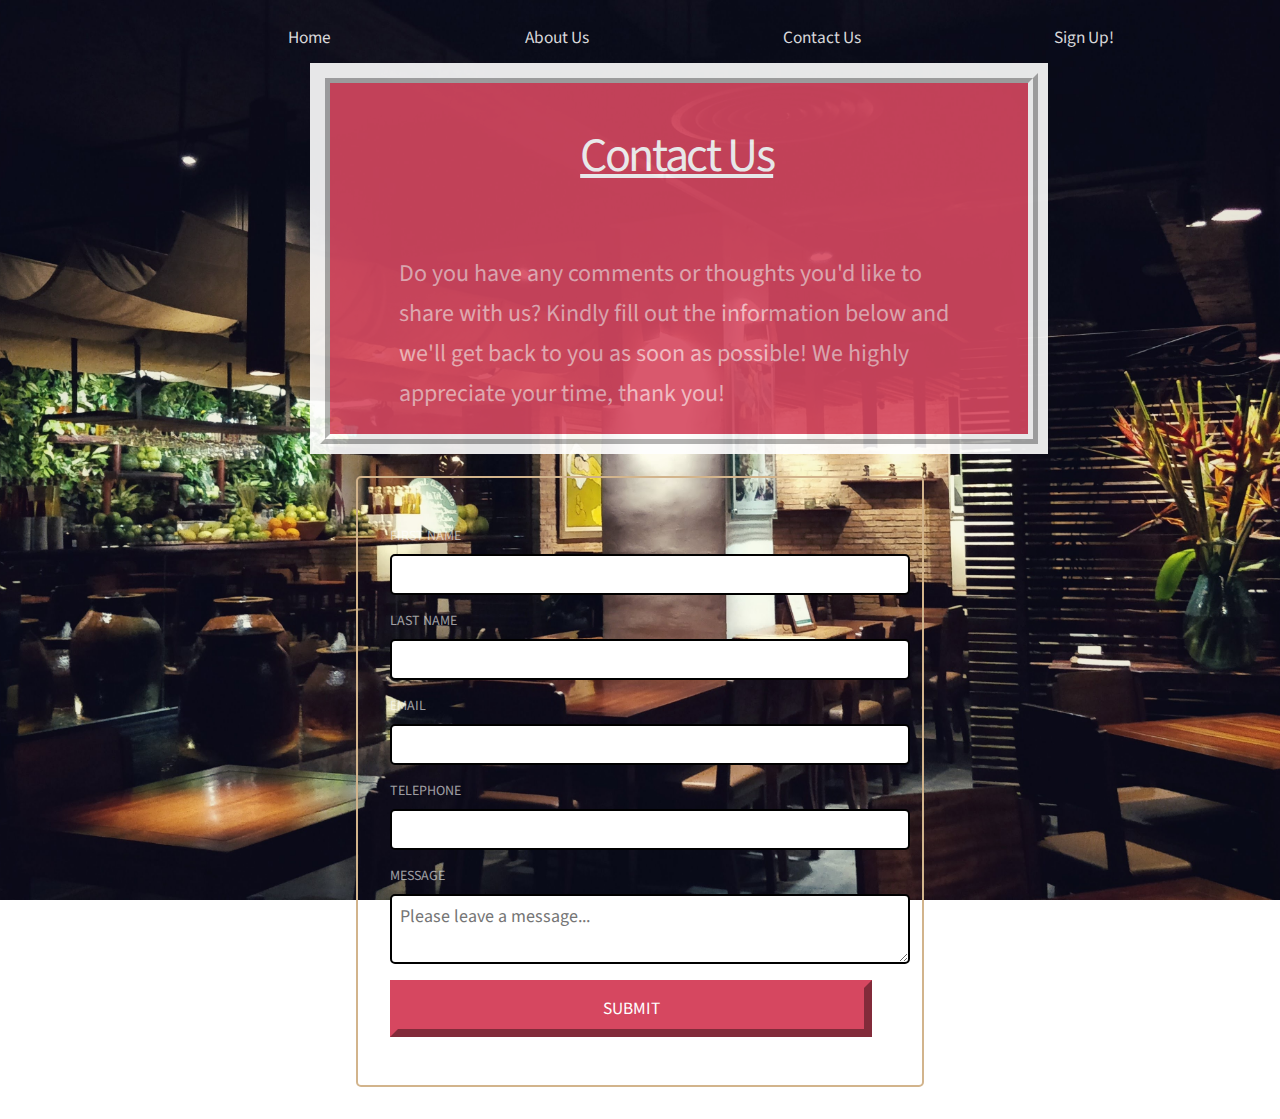
==== contacts.html @ 56767016 "Update files" ====
<!doctype html>

<html lang="en">

<head>
    <meta charset="utf-8">
    <meta name="viewport"  content="width=device-width, initial-scale= 1, user-scalable=no" />
    <title>Contact Us!</title>
    <link rel="stylesheet" href="./contacts.css">
</head>

<body>
        <section id="navBar">
                <div class="navMenu">
                    <a href="foodiefun_home.html">Home</a>
                    <a href="foodiefun_about.html">About Us</a>
                    <a href="foodiefun_contact.html">Contact Us</a>
                    <a href="https://foodie-fun-front-end.netlify.com/">Sign Up!</a>
                </div>
            </section>



    <section class="ContactUs" id="contactTop">
        <h2 class="head">Contact Us</h2>
        <p class="doyou">Do you have any comments or thoughts you'd like to share with us? Kindly fill out the
            information below and we'll get back to you as soon as possible! We highly appreciate your time, thank you!
        </p>
    </section>




    <form class="contact-form"><label for="first-name">
            First Name
        </label>
        <input type="text" required id="first-name">


        <label for="last-name">
            Last Name
        </label>
        <input type="text" required id="last-name">


        <label for="email">
            Email
        </label>
        <input type="email" required id="email">


        <label for="phone">
            Telephone
        </label>
        <input type="tel" required id="phone">


        <label for="message">
            Message
        </label>

        <textarea id="message" placeholder="Please leave a message..."></textarea>
        <!-- <input type="submit" value="Send" id="submitButton"> -->

        <div id="submitButton" onClick="onClick()" onmouseover="mouseOver(this)" onmouseout="mouseNotOver(this)">
            Submit</div>

        <script>
            function onClick(obj) {
                window.location.reload()
                document.getElementById('submitButton').style.border = "2px solid blue"
            }

            function mouseOver(obj) {
                obj.innerHTML = "Thank You"
            }

            function mouseNotOver(obj) {
                obj.innerHTML = "Submit"
            }
        </script>



    </form>



</body>
---- contacts.css ----
@import url("https://fonts.googleapis.com/css?family=Source+Sans+Pro:400,600");
@import url("fontawesome-all.min.css");

a {
    color: #fff;
    color: rgba(255, 255, 255, 0.85);
    text-decoration: none;
    transition: color 0.25s ease-in-out;
}

a:hover {
    color: #d64760;
}

h1, h2, h3, h4, h5, h6 {
    font-weight: 400;
    color: #fff;
    letter-spacing: -0.05em;
 }

 body, select, textarea {
    font-family: 'Source Sans Pro';
    font-weight: 400;
    padding: 0;
    font-size: 13pt;
    color: rgba(255, 255, 255, 0.6);
 }

body{
    /* font-family: fantasy; */
    background-image: url(images/Veggie\ Zen.jpg);
    min-height: 500px;
    background-attachment: fixed;
    background-position: center;
    background-repeat: no repeat;
    background-size: cover;
}

#navBar .navMenu {
    display: flex;
    justify-content: space-evenly;
    padding: 1em 5em 1em;
    width: 70em;
}

@media (max-width: 500px) {
    #navBar .navMenu {
        display: flex;
        justify-content: space-evenly;
        padding: 1em 1em;
        width: 90%;
    }
}

@media (max-width: 800px) {
    #navBar .navMenu {
        display: flex;
        justify-content: space-evenly;
        padding: 1em 1em;
        width: 45em;
    }
}

.ContactUs{
    display: flex;
    flex-flow: column nowrap;
    align-items: center;
    padding: 5px;
    background-color: #d64760;
    background-image: url(images/overlay.png);
    padding-top: 0em;
    padding-left: 0em;
    opacity: 0.9;
    margin: 5px;
    margin-left: 18em;
    height: 20em;
    width: 40em;
    box-shadow: 0 0 0 10px #ffffff;
    border: 10px ridge #ffffff;
}

@media (max-width: 500px) {
    .ContactUs  {
        width: 83%;
        
    }
}

@media (max-width: 800px) {
    .ContactUs {
        margin-left: 1em;
    }
}

.contactUs #contactTop {
    flex-grow: 0;
    flex-shrink: 0;
    transition: filter 0.5s ease-in-out;
    transition: opacity 1s ease-in-out;
    transition-delay: 0.5s;
    position: relative;
    z-index: 1;
    overflow-x: hidden;
}

.head{
    font-size: 3rem;
    text-align: center;
    text-decoration: underline;
}

.doyou{
    font-size: 1.5rem;
    line-height: 2.5rem;
    width: 80%;
}

@media (max-width: 500px) {
    .doyou {
        font-size: 1.0rem;
        width: 93%;
    }
}



.contact-form{
    max-width: 500px;
    margin: 2rem auto;
    border: 2px solid tan;
    padding: 2rem;
    border-radius: 5px;
}

label{
    display: block;
    padding: 1rem 0 .5rem;
    text-transform: uppercase;
    font-size: 14px;
}


input, textarea{
    display: block;
    width: 100%;
    border: 2px solid black;
    padding: .5rem;
    font-size:18px;
    border-radius: 5px;
    background-color:white;
    transition-duration: 500ms;
    color: black;
}

textarea:hover{
    background: #d64760;
}
input:hover{
    background: #d64760;
}

#submitButton{
    border: 6pt outset #d64760;
    background: #d64760;
    padding: .5rem;
    color:white;
    margin:1rem 0;
    width: 90%;
    text-transform: uppercase;
    text-align: center;
    cursor: pointer;
}

@media (max-width: 500px) {
    #submitButton {
        width: 80%;
        margin-left: 1em;
    }
}

#submitButton:hover{
    background-color: green;
}



@media only screen and (max-width: 500px){
    .doyou{
        margin: 0;
        width: 91%;
    }
}


@media only screen and (max-width: 800px){
    .doyou{
        margin: 0;
        width: 74%;
    }
}
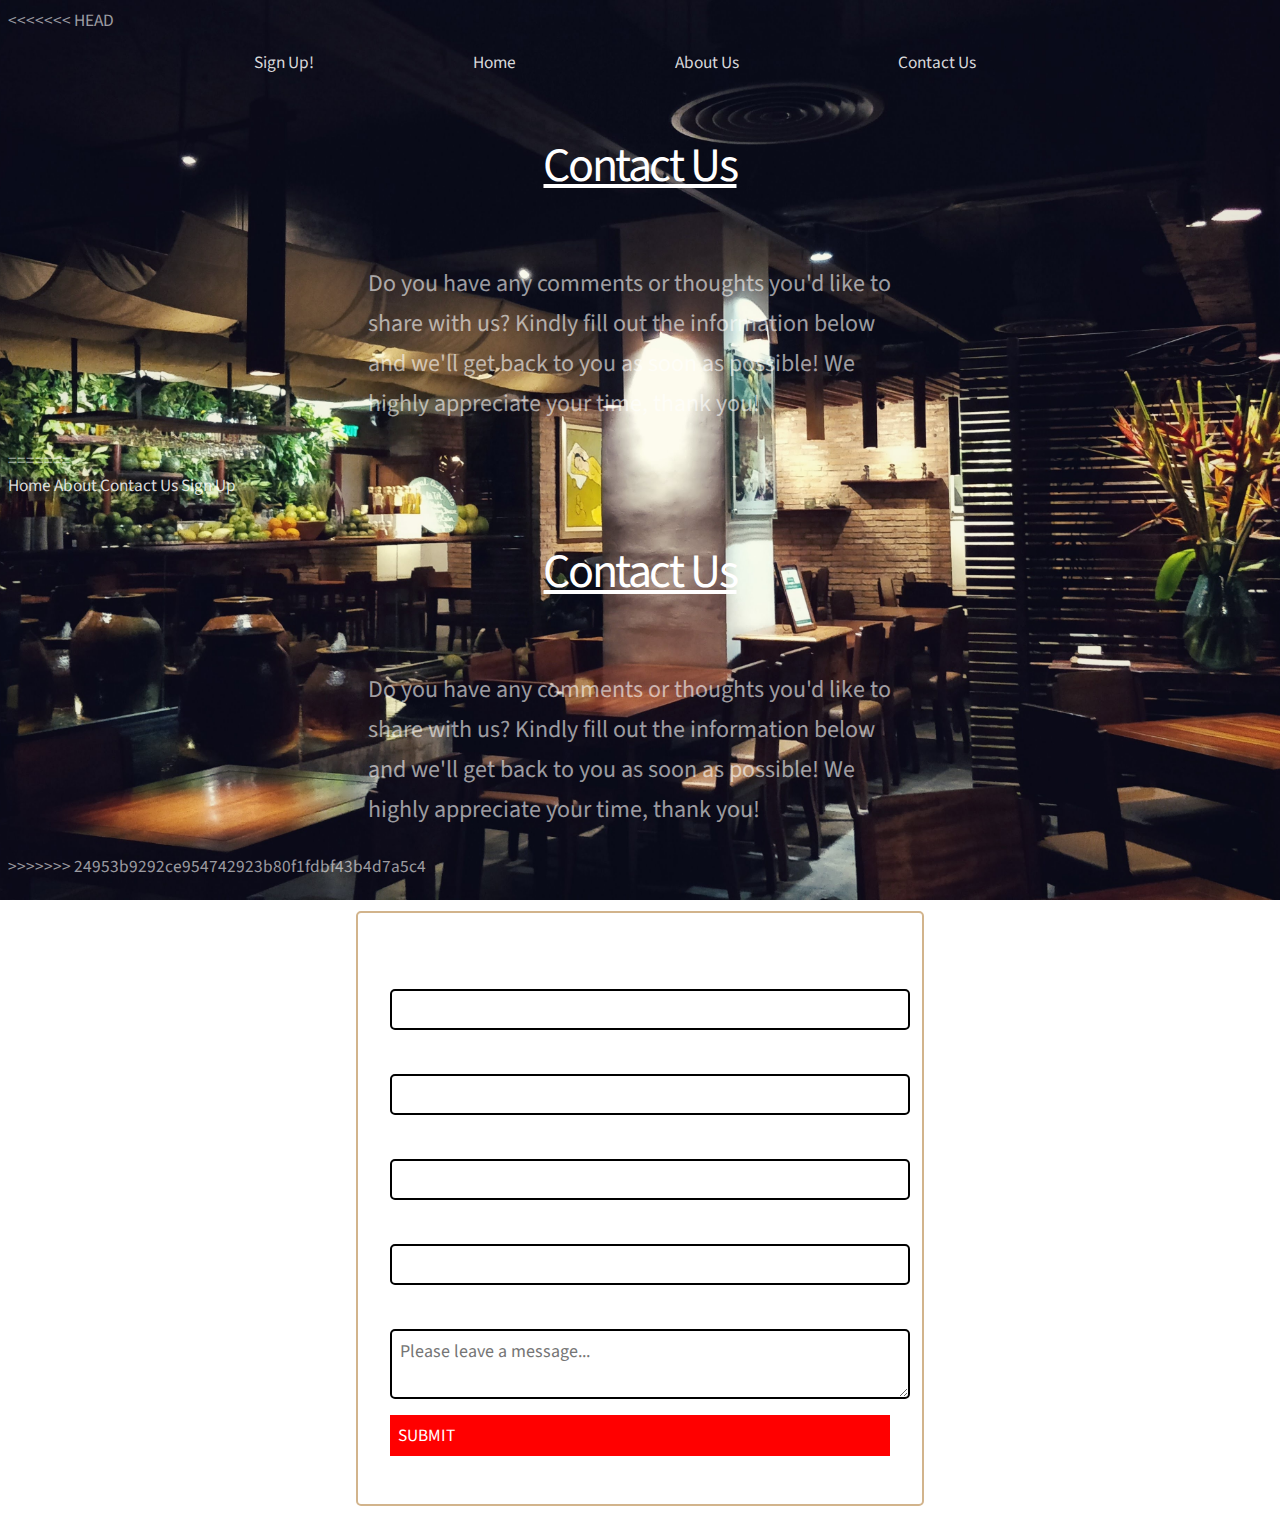
==== commit 7b816504: "Update navBar" ====
--- a/contacts.html
+++ b/contacts.html
@@ -4,22 +4,37 @@
 
 <head>
     <meta charset="utf-8">
-    <meta name="viewport"  content="width=device-width, initial-scale= 1, user-scalable=no" />
+    <meta name="viewport" content="width=device-width, initial-scale=1">
     <title>Contact Us!</title>
     <link rel="stylesheet" href="./contacts.css">
 </head>
 
 <body>
+<<<<<<< HEAD
         <section id="navBar">
                 <div class="navMenu">
-                    <a href="foodiefun_home.html">Home</a>
+                    <a href="https://foodie-fun-front-end.netlify.com/">Sign Up!</a>
+                    <a href="foodiefun_home_index.html">Home</a>
                     <a href="foodiefun_about.html">About Us</a>
                     <a href="foodiefun_contact.html">Contact Us</a>
-                    <a href="https://foodie-fun-front-end.netlify.com/">Sign Up!</a>
                 </div>
             </section>
 
-
+<section class="ContactUs" id="contactTop">
+    <h2 class="head">Contact Us</h2>
+    <p class="doyou">Do you have any comments or thoughts you'd like to share with us? Kindly fill out the information below and we'll get back to you as soon as possible! We highly appreciate your time, thank you!</p>
+</section>
+=======
+        <header>
+                <div id="nav-about-page">
+                    <nav>
+                        <a href="foodiefun_home.html">Home</a>
+                        <a href="foodiefun_about.html">About</a>
+                        <a href="#">Contact Us</a>
+                        <a href="https://foodie-fun-front-end.netlify.com/">Sign Up</a>
+                    </nav>
+                 </div>
+            </header>
 
     <section class="ContactUs" id="contactTop">
         <h2 class="head">Contact Us</h2>
@@ -27,7 +42,7 @@
             information below and we'll get back to you as soon as possible! We highly appreciate your time, thank you!
         </p>
     </section>
-
+>>>>>>> 24953b9292ce954742923b80f1fdbf43b4d7a5c4
 
 
 
@@ -66,7 +81,7 @@
             Submit</div>
 
         <script>
-            function onClick(obj) {
+            function onClick(obj){
                 window.location.reload()
                 document.getElementById('submitButton').style.border = "2px solid blue"
             }
@@ -86,4 +101,6 @@
 
 
 
-</body>+</body>
+
+
--- a/contacts.css
+++ b/contacts.css
@@ -40,7 +40,7 @@
     display: flex;
     justify-content: space-evenly;
     padding: 1em 5em 1em;
-    width: 70em;
+    width: 60em;
 }
 
 @media (max-width: 500px) {
@@ -48,7 +48,6 @@
         display: flex;
         justify-content: space-evenly;
         padding: 1em 1em;
-        width: 90%;
     }
 }
 
@@ -57,50 +56,16 @@
         display: flex;
         justify-content: space-evenly;
         padding: 1em 1em;
-        width: 45em;
     }
 }
 
+
+
+
 .ContactUs{
     display: flex;
-    flex-flow: column nowrap;
+    flex-flow: column wrap;
     align-items: center;
-    padding: 5px;
-    background-color: #d64760;
-    background-image: url(images/overlay.png);
-    padding-top: 0em;
-    padding-left: 0em;
-    opacity: 0.9;
-    margin: 5px;
-    margin-left: 18em;
-    height: 20em;
-    width: 40em;
-    box-shadow: 0 0 0 10px #ffffff;
-    border: 10px ridge #ffffff;
-}
-
-@media (max-width: 500px) {
-    .ContactUs  {
-        width: 83%;
-        
-    }
-}
-
-@media (max-width: 800px) {
-    .ContactUs {
-        margin-left: 1em;
-    }
-}
-
-.contactUs #contactTop {
-    flex-grow: 0;
-    flex-shrink: 0;
-    transition: filter 0.5s ease-in-out;
-    transition: opacity 1s ease-in-out;
-    transition-delay: 0.5s;
-    position: relative;
-    z-index: 1;
-    overflow-x: hidden;
 }
 
 .head{
@@ -112,14 +77,7 @@
 .doyou{
     font-size: 1.5rem;
     line-height: 2.5rem;
-    width: 80%;
-}
-
-@media (max-width: 500px) {
-    .doyou {
-        font-size: 1.0rem;
-        width: 93%;
-    }
+    width: 43%;
 }
 
 
@@ -160,22 +118,14 @@
 }
 
 #submitButton{
-    border: 6pt outset #d64760;
-    background: #d64760;
+    border:0;
+    background: red;
     padding: .5rem;
     color:white;
     margin:1rem 0;
-    width: 90%;
+    width: auto;
     text-transform: uppercase;
-    text-align: center;
     cursor: pointer;
-}
-
-@media (max-width: 500px) {
-    #submitButton {
-        width: 80%;
-        margin-left: 1em;
-    }
 }
 
 #submitButton:hover{
@@ -199,3 +149,4 @@
     }
 }
 
+/*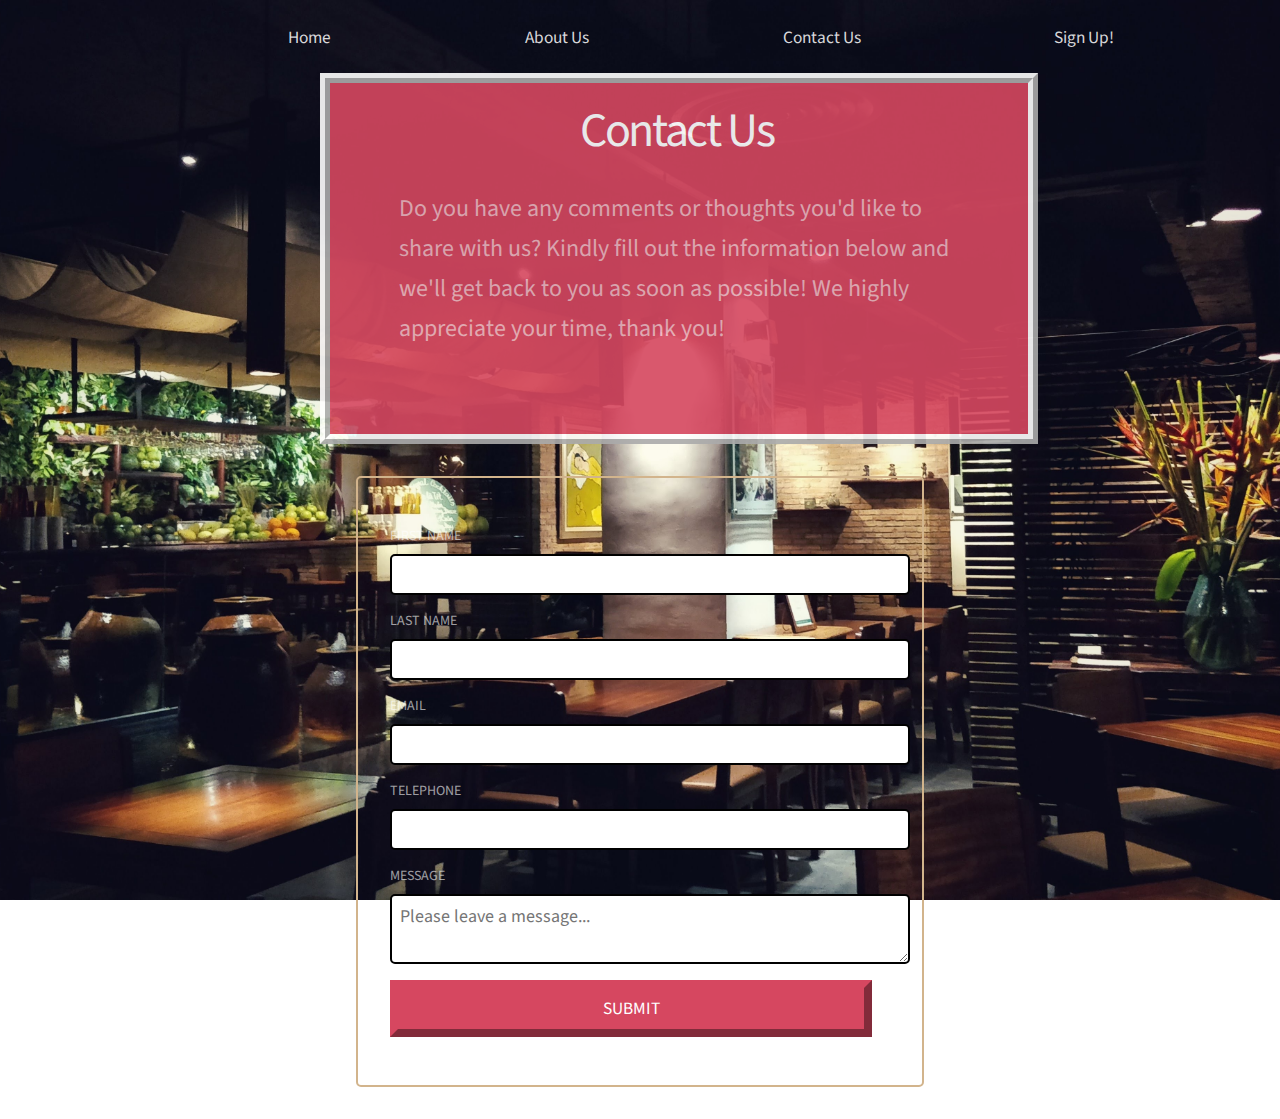
==== commit 2ce691f5: "Merge pull request #36 from build-week-foodiefun/master" ====
--- a/contacts.html
+++ b/contacts.html
@@ -4,37 +4,22 @@
 
 <head>
     <meta charset="utf-8">
-    <meta name="viewport" content="width=device-width, initial-scale=1">
+    <meta name="viewport"  content="width=device-width, initial-scale= 1, user-scalable=no" />
     <title>Contact Us!</title>
     <link rel="stylesheet" href="./contacts.css">
 </head>
 
 <body>
-<<<<<<< HEAD
         <section id="navBar">
                 <div class="navMenu">
-                    <a href="https://foodie-fun-front-end.netlify.com/">Sign Up!</a>
-                    <a href="foodiefun_home_index.html">Home</a>
+                    <a href="foodiefun_home.html">Home</a>
                     <a href="foodiefun_about.html">About Us</a>
                     <a href="foodiefun_contact.html">Contact Us</a>
+                    <a href="https://foodie-fun-front-end.netlify.com/">Sign Up!</a>
                 </div>
             </section>
 
-<section class="ContactUs" id="contactTop">
-    <h2 class="head">Contact Us</h2>
-    <p class="doyou">Do you have any comments or thoughts you'd like to share with us? Kindly fill out the information below and we'll get back to you as soon as possible! We highly appreciate your time, thank you!</p>
-</section>
-=======
-        <header>
-                <div id="nav-about-page">
-                    <nav>
-                        <a href="foodiefun_home.html">Home</a>
-                        <a href="foodiefun_about.html">About</a>
-                        <a href="#">Contact Us</a>
-                        <a href="https://foodie-fun-front-end.netlify.com/">Sign Up</a>
-                    </nav>
-                 </div>
-            </header>
+
 
     <section class="ContactUs" id="contactTop">
         <h2 class="head">Contact Us</h2>
@@ -42,7 +27,7 @@
             information below and we'll get back to you as soon as possible! We highly appreciate your time, thank you!
         </p>
     </section>
->>>>>>> 24953b9292ce954742923b80f1fdbf43b4d7a5c4
+
 
 
 
@@ -81,7 +66,7 @@
             Submit</div>
 
         <script>
-            function onClick(obj){
+            function onClick(obj) {
                 window.location.reload()
                 document.getElementById('submitButton').style.border = "2px solid blue"
             }
@@ -101,6 +86,4 @@
 
 
 
-</body>
-
-
+</body>--- a/contacts.css
+++ b/contacts.css
@@ -18,6 +18,10 @@
     letter-spacing: -0.05em;
  }
 
+ h2 {
+    margin-block-start: 0.3em;
+    margin-block-end: 0em;
+ }
  body, select, textarea {
     font-family: 'Source Sans Pro';
     font-weight: 400;
@@ -40,44 +44,93 @@
     display: flex;
     justify-content: space-evenly;
     padding: 1em 5em 1em;
-    width: 60em;
+    width: 70em;
 }
 
 @media (max-width: 500px) {
     #navBar .navMenu {
         display: flex;
         justify-content: space-evenly;
+        padding: 1em 0em 2em;
+        width: 21em;
+    }
+}
+    
+/* @media (max-width: 800px) {
+    #navBar .navMenu {
+        display: flex;
+        justify-content: space-evenly;
         padding: 1em 1em;
+        width: 45em;
+    }
+} */
+
+
+    
+.ContactUs{
+    display: flex;
+    flex-flow: column nowrap;
+    align-items: center;
+    padding: 5px;
+    background-color: #d64760;
+    background-image: url(images/overlay.png);
+    padding-top: 0em;
+    padding-left: 0em;
+    opacity: 0.9;
+    margin: 5px;
+    margin-left: 18em;
+    height: 20em;
+    width: 40em;
+    border: 10px ridge #ffffff;
+}
+
+@media (max-width: 500px) {
+    .ContactUs  {
+        width: 83%;
+        
     }
 }
 
 @media (max-width: 800px) {
-    #navBar .navMenu {
-        display: flex;
-        justify-content: space-evenly;
-        padding: 1em 1em;
+    .ContactUs {
+        margin-left: 1em;
     }
 }
 
-
-
-
-.ContactUs{
-    display: flex;
-    flex-flow: column wrap;
-    align-items: center;
+.contactUs #contactTop {
+    flex-grow: 0;
+    flex-shrink: 0;
+    transition: filter 0.5s ease-in-out;
+    transition: opacity 1s ease-in-out;
+    transition-delay: 0.5s;
+    position: relative;
+    z-index: 1;
+    overflow-x: hidden;
 }
 
 .head{
     font-size: 3rem;
     text-align: center;
-    text-decoration: underline;
 }
 
 .doyou{
     font-size: 1.5rem;
     line-height: 2.5rem;
-    width: 43%;
+    width: 80%;
+}
+
+@media (max-width: 500px) {
+    .doyou {
+        font-size: 1.0rem;
+        width: 93%;
+    }
+}
+
+@media (max-width: 800px) {
+    .doyou{
+        margin: 0;
+        width: 74%;
+    }
 }
 
 
@@ -118,14 +171,22 @@
 }
 
 #submitButton{
-    border:0;
-    background: red;
+    border: 6pt outset #d64760;
+    background: #d64760;
     padding: .5rem;
     color:white;
     margin:1rem 0;
-    width: auto;
+    width: 90%;
     text-transform: uppercase;
+    text-align: center;
     cursor: pointer;
+}
+
+@media (max-width: 500px) {
+    #submitButton {
+        width: 80%;
+        margin-left: 1em;
+    }
 }
 
 #submitButton:hover{
@@ -134,19 +195,5 @@
 
 
 
-@media only screen and (max-width: 500px){
-    .doyou{
-        margin: 0;
-        width: 91%;
-    }
-}
 
 
-@media only screen and (max-width: 800px){
-    .doyou{
-        margin: 0;
-        width: 74%;
-    }
-}
-
-/*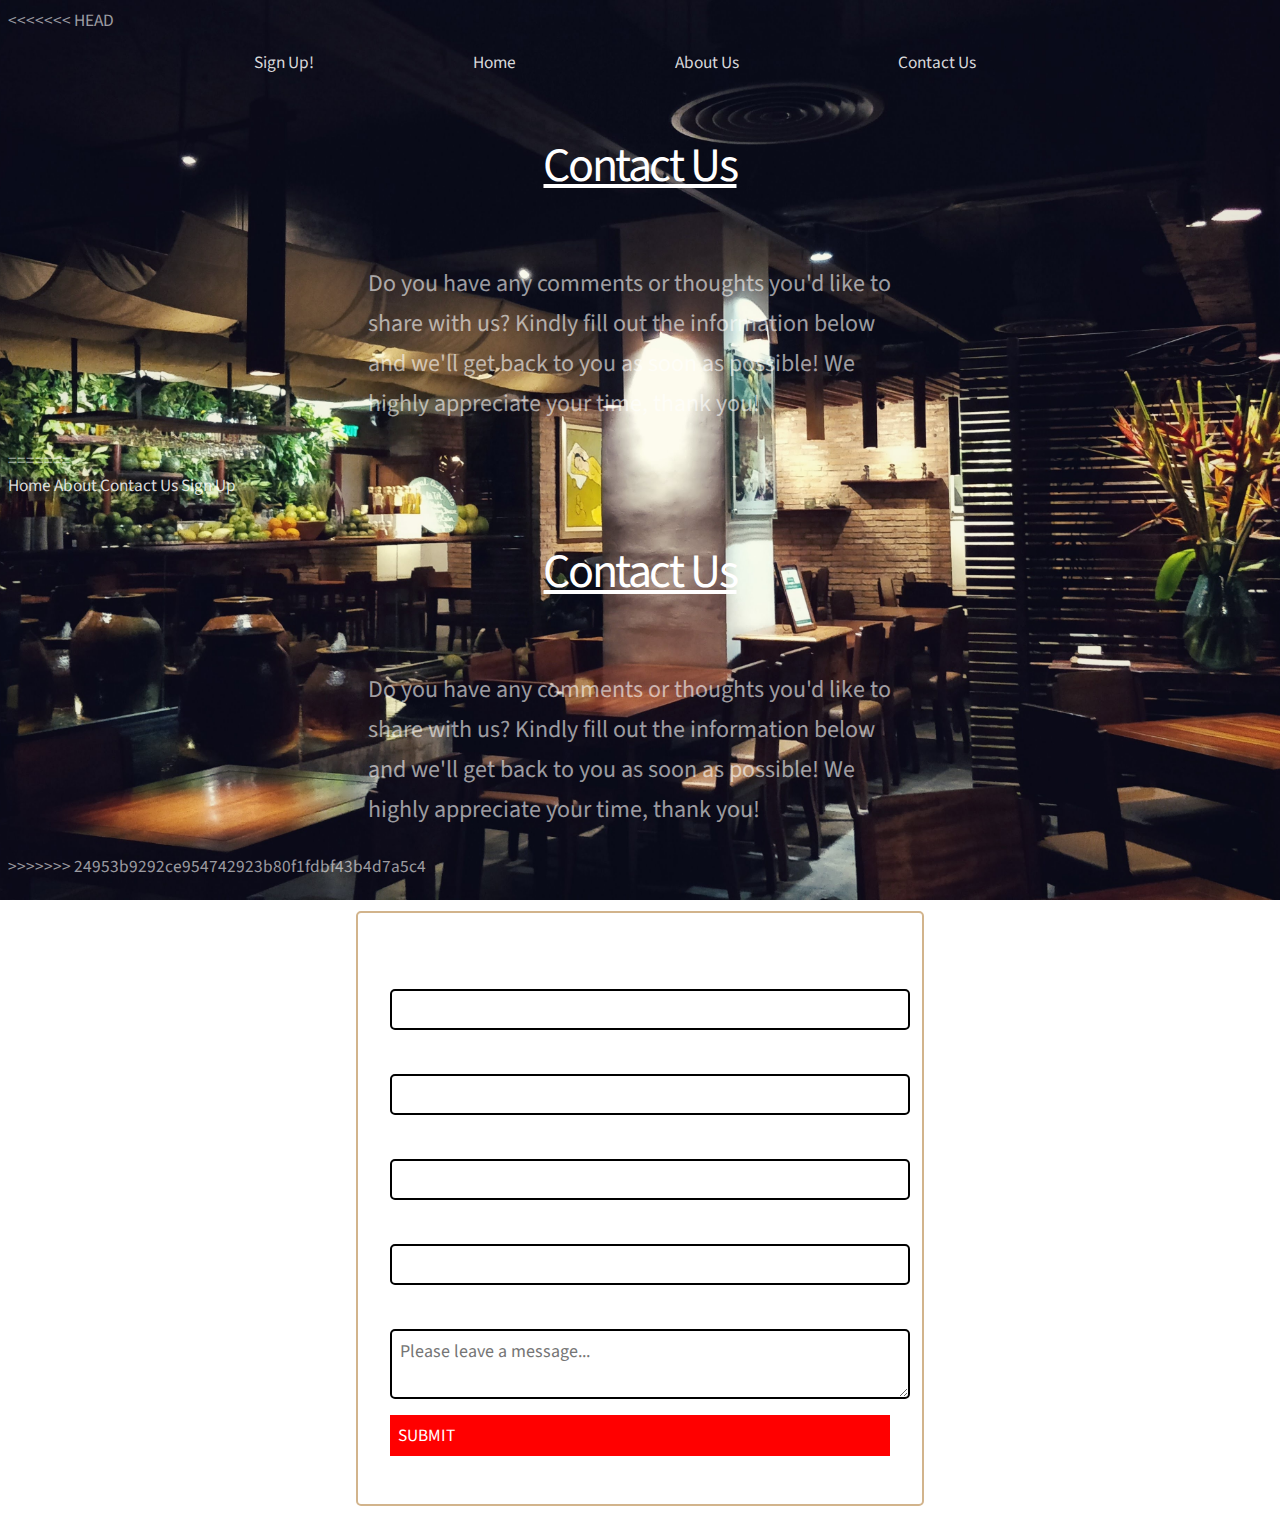
==== commit d13eba4e: "Merge branch 'master' into Home" ====
--- a/contacts.html
+++ b/contacts.html
@@ -4,22 +4,37 @@
 
 <head>
     <meta charset="utf-8">
-    <meta name="viewport"  content="width=device-width, initial-scale= 1, user-scalable=no" />
+    <meta name="viewport" content="width=device-width, initial-scale=1">
     <title>Contact Us!</title>
     <link rel="stylesheet" href="./contacts.css">
 </head>
 
 <body>
+<<<<<<< HEAD
         <section id="navBar">
                 <div class="navMenu">
-                    <a href="foodiefun_home.html">Home</a>
+                    <a href="https://foodie-fun-front-end.netlify.com/">Sign Up!</a>
+                    <a href="foodiefun_home_index.html">Home</a>
                     <a href="foodiefun_about.html">About Us</a>
                     <a href="foodiefun_contact.html">Contact Us</a>
-                    <a href="https://foodie-fun-front-end.netlify.com/">Sign Up!</a>
                 </div>
             </section>
 
-
+<section class="ContactUs" id="contactTop">
+    <h2 class="head">Contact Us</h2>
+    <p class="doyou">Do you have any comments or thoughts you'd like to share with us? Kindly fill out the information below and we'll get back to you as soon as possible! We highly appreciate your time, thank you!</p>
+</section>
+=======
+        <header>
+                <div id="nav-about-page">
+                    <nav>
+                        <a href="foodiefun_home.html">Home</a>
+                        <a href="foodiefun_about.html">About</a>
+                        <a href="#">Contact Us</a>
+                        <a href="https://foodie-fun-front-end.netlify.com/">Sign Up</a>
+                    </nav>
+                 </div>
+            </header>
 
     <section class="ContactUs" id="contactTop">
         <h2 class="head">Contact Us</h2>
@@ -27,7 +42,7 @@
             information below and we'll get back to you as soon as possible! We highly appreciate your time, thank you!
         </p>
     </section>
-
+>>>>>>> 24953b9292ce954742923b80f1fdbf43b4d7a5c4
 
 
 
@@ -66,7 +81,7 @@
             Submit</div>
 
         <script>
-            function onClick(obj) {
+            function onClick(obj){
                 window.location.reload()
                 document.getElementById('submitButton').style.border = "2px solid blue"
             }
@@ -86,4 +101,6 @@
 
 
 
-</body>+</body>
+
+
--- a/contacts.css
+++ b/contacts.css
@@ -18,10 +18,6 @@
     letter-spacing: -0.05em;
  }
 
- h2 {
-    margin-block-start: 0.3em;
-    margin-block-end: 0em;
- }
  body, select, textarea {
     font-family: 'Source Sans Pro';
     font-weight: 400;
@@ -44,93 +40,44 @@
     display: flex;
     justify-content: space-evenly;
     padding: 1em 5em 1em;
-    width: 70em;
+    width: 60em;
 }
 
 @media (max-width: 500px) {
     #navBar .navMenu {
         display: flex;
         justify-content: space-evenly;
-        padding: 1em 0em 2em;
-        width: 21em;
+        padding: 1em 1em;
     }
 }
-    
-/* @media (max-width: 800px) {
+
+@media (max-width: 800px) {
     #navBar .navMenu {
         display: flex;
         justify-content: space-evenly;
         padding: 1em 1em;
-        width: 45em;
-    }
-} */
-
-
-    
-.ContactUs{
-    display: flex;
-    flex-flow: column nowrap;
-    align-items: center;
-    padding: 5px;
-    background-color: #d64760;
-    background-image: url(images/overlay.png);
-    padding-top: 0em;
-    padding-left: 0em;
-    opacity: 0.9;
-    margin: 5px;
-    margin-left: 18em;
-    height: 20em;
-    width: 40em;
-    border: 10px ridge #ffffff;
-}
-
-@media (max-width: 500px) {
-    .ContactUs  {
-        width: 83%;
-        
     }
 }
 
-@media (max-width: 800px) {
-    .ContactUs {
-        margin-left: 1em;
-    }
-}
 
-.contactUs #contactTop {
-    flex-grow: 0;
-    flex-shrink: 0;
-    transition: filter 0.5s ease-in-out;
-    transition: opacity 1s ease-in-out;
-    transition-delay: 0.5s;
-    position: relative;
-    z-index: 1;
-    overflow-x: hidden;
+
+
+.ContactUs{
+    display: flex;
+    flex-flow: column wrap;
+    align-items: center;
 }
 
 .head{
     font-size: 3rem;
     text-align: center;
+    text-decoration: underline;
 }
 
 .doyou{
     font-size: 1.5rem;
     line-height: 2.5rem;
-    width: 80%;
-}
-
-@media (max-width: 500px) {
-    .doyou {
-        font-size: 1.0rem;
-        width: 93%;
-    }
-}
-
-@media (max-width: 800px) {
-    .doyou{
-        margin: 0;
-        width: 74%;
-    }
+    width: 43%;
 }
 
 
@@ -171,22 +118,14 @@
 }
 
 #submitButton{
-    border: 6pt outset #d64760;
-    background: #d64760;
+    border:0;
+    background: red;
     padding: .5rem;
     color:white;
     margin:1rem 0;
-    width: 90%;
+    width: auto;
     text-transform: uppercase;
-    text-align: center;
     cursor: pointer;
-}
-
-@media (max-width: 500px) {
-    #submitButton {
-        width: 80%;
-        margin-left: 1em;
-    }
 }
 
 #submitButton:hover{
@@ -195,5 +134,19 @@
 
 
 
+@media only screen and (max-width: 500px){
+    .doyou{
+        margin: 0;
+        width: 91%;
+    }
+}
 
 
+@media only screen and (max-width: 800px){
+    .doyou{
+        margin: 0;
+        width: 74%;
+    }
+}
+
+/*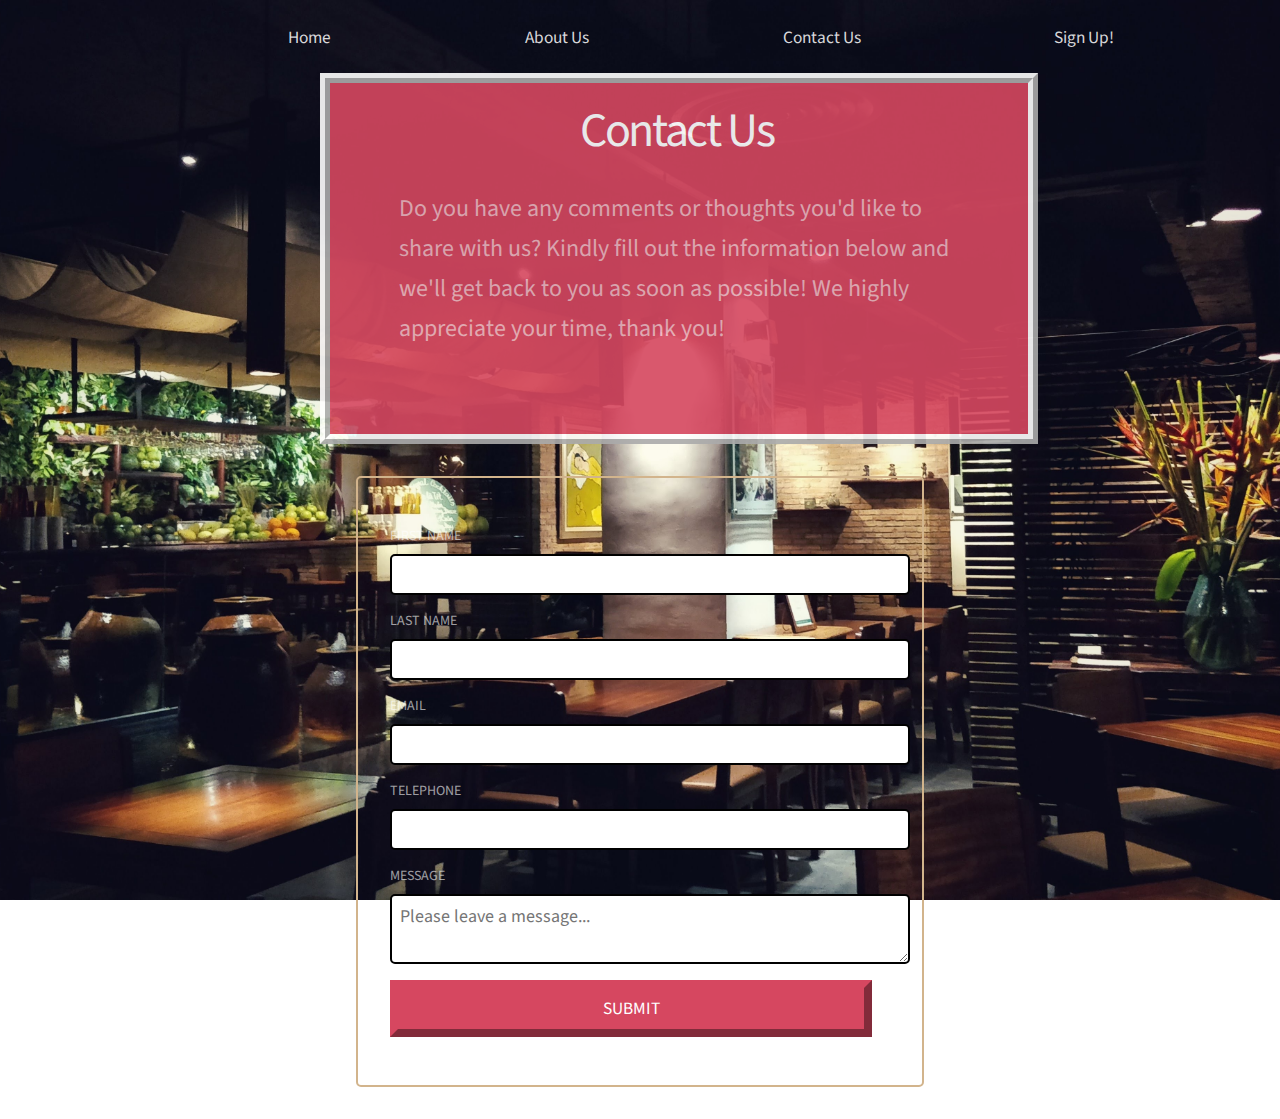
==== commit 2752d5c4: "Merge pull request #44 from build-week-foodiefun/master" ====
--- a/contacts.html
+++ b/contacts.html
@@ -4,37 +4,22 @@
 
 <head>
     <meta charset="utf-8">
-    <meta name="viewport" content="width=device-width, initial-scale=1">
+    <meta name="viewport"  content="width=device-width, initial-scale= 1, user-scalable=no" />
     <title>Contact Us!</title>
     <link rel="stylesheet" href="./contacts.css">
 </head>
 
 <body>
-<<<<<<< HEAD
         <section id="navBar">
                 <div class="navMenu">
-                    <a href="https://foodie-fun-front-end.netlify.com/">Sign Up!</a>
-                    <a href="foodiefun_home_index.html">Home</a>
+                    <a href="foodiefun_home.html">Home</a>
                     <a href="foodiefun_about.html">About Us</a>
                     <a href="foodiefun_contact.html">Contact Us</a>
+                    <a href="https://foodie-fun-front-end.netlify.com/">Sign Up!</a>
                 </div>
             </section>
 
-<section class="ContactUs" id="contactTop">
-    <h2 class="head">Contact Us</h2>
-    <p class="doyou">Do you have any comments or thoughts you'd like to share with us? Kindly fill out the information below and we'll get back to you as soon as possible! We highly appreciate your time, thank you!</p>
-</section>
-=======
-        <header>
-                <div id="nav-about-page">
-                    <nav>
-                        <a href="foodiefun_home.html">Home</a>
-                        <a href="foodiefun_about.html">About</a>
-                        <a href="#">Contact Us</a>
-                        <a href="https://foodie-fun-front-end.netlify.com/">Sign Up</a>
-                    </nav>
-                 </div>
-            </header>
+
 
     <section class="ContactUs" id="contactTop">
         <h2 class="head">Contact Us</h2>
@@ -42,7 +27,7 @@
             information below and we'll get back to you as soon as possible! We highly appreciate your time, thank you!
         </p>
     </section>
->>>>>>> 24953b9292ce954742923b80f1fdbf43b4d7a5c4
+
 
 
 
@@ -81,7 +66,7 @@
             Submit</div>
 
         <script>
-            function onClick(obj){
+            function onClick(obj) {
                 window.location.reload()
                 document.getElementById('submitButton').style.border = "2px solid blue"
             }
@@ -101,6 +86,4 @@
 
 
 
-</body>
-
-
+</body>--- a/contacts.css
+++ b/contacts.css
@@ -18,6 +18,10 @@
     letter-spacing: -0.05em;
  }
 
+ h2 {
+    margin-block-start: 0.3em;
+    margin-block-end: 0em;
+ }
  body, select, textarea {
     font-family: 'Source Sans Pro';
     font-weight: 400;
@@ -40,44 +44,93 @@
     display: flex;
     justify-content: space-evenly;
     padding: 1em 5em 1em;
-    width: 60em;
+    width: 70em;
 }
 
 @media (max-width: 500px) {
     #navBar .navMenu {
         display: flex;
         justify-content: space-evenly;
+        padding: 1em 0em 2em;
+        width: 21em;
+    }
+}
+    
+/* @media (max-width: 800px) {
+    #navBar .navMenu {
+        display: flex;
+        justify-content: space-evenly;
         padding: 1em 1em;
+        width: 45em;
+    }
+} */
+
+
+    
+.ContactUs{
+    display: flex;
+    flex-flow: column nowrap;
+    align-items: center;
+    padding: 5px;
+    background-color: #d64760;
+    background-image: url(images/overlay.png);
+    padding-top: 0em;
+    padding-left: 0em;
+    opacity: 0.9;
+    margin: 5px;
+    margin-left: 18em;
+    height: 20em;
+    width: 40em;
+    border: 10px ridge #ffffff;
+}
+
+@media (max-width: 500px) {
+    .ContactUs  {
+        width: 83%;
+        
     }
 }
 
 @media (max-width: 800px) {
-    #navBar .navMenu {
-        display: flex;
-        justify-content: space-evenly;
-        padding: 1em 1em;
+    .ContactUs {
+        margin-left: 1em;
     }
 }
 
-
-
-
-.ContactUs{
-    display: flex;
-    flex-flow: column wrap;
-    align-items: center;
+.contactUs #contactTop {
+    flex-grow: 0;
+    flex-shrink: 0;
+    transition: filter 0.5s ease-in-out;
+    transition: opacity 1s ease-in-out;
+    transition-delay: 0.5s;
+    position: relative;
+    z-index: 1;
+    overflow-x: hidden;
 }
 
 .head{
     font-size: 3rem;
     text-align: center;
-    text-decoration: underline;
 }
 
 .doyou{
     font-size: 1.5rem;
     line-height: 2.5rem;
-    width: 43%;
+    width: 80%;
+}
+
+@media (max-width: 500px) {
+    .doyou {
+        font-size: 1.0rem;
+        width: 93%;
+    }
+}
+
+@media (max-width: 800px) {
+    .doyou{
+        margin: 0;
+        width: 74%;
+    }
 }
 
 
@@ -118,14 +171,22 @@
 }
 
 #submitButton{
-    border:0;
-    background: red;
+    border: 6pt outset #d64760;
+    background: #d64760;
     padding: .5rem;
     color:white;
     margin:1rem 0;
-    width: auto;
+    width: 90%;
     text-transform: uppercase;
+    text-align: center;
     cursor: pointer;
+}
+
+@media (max-width: 500px) {
+    #submitButton {
+        width: 80%;
+        margin-left: 1em;
+    }
 }
 
 #submitButton:hover{
@@ -134,19 +195,5 @@
 
 
 
-@media only screen and (max-width: 500px){
-    .doyou{
-        margin: 0;
-        width: 91%;
-    }
-}
 
 
-@media only screen and (max-width: 800px){
-    .doyou{
-        margin: 0;
-        width: 74%;
-    }
-}
-
-/*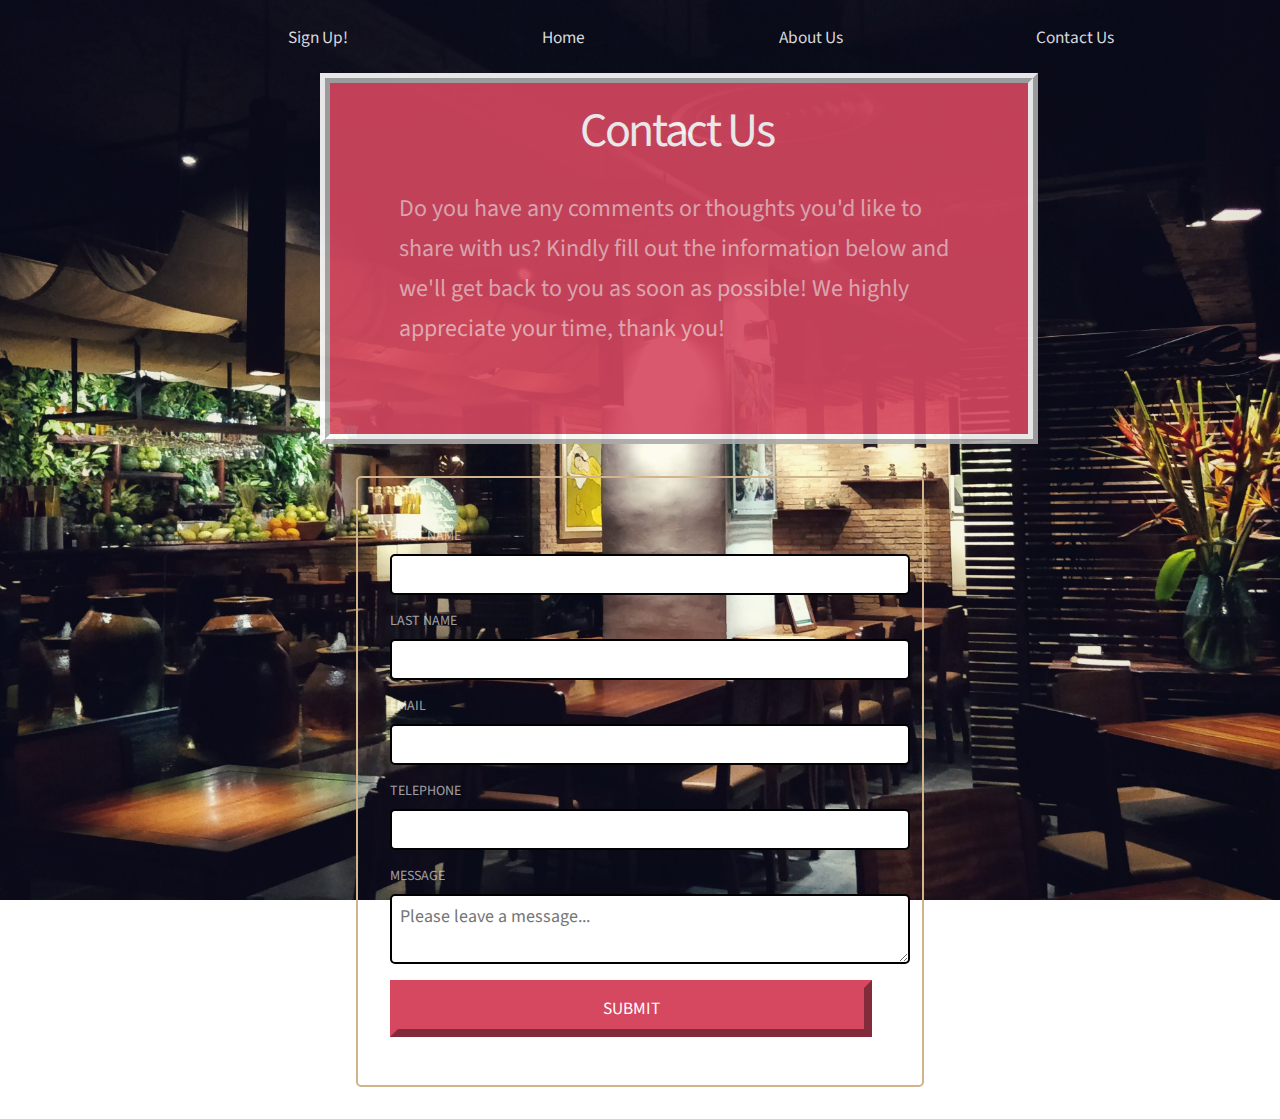
==== commit a7b368ec: "commit" ====
--- a/contacts.html
+++ b/contacts.html
@@ -4,7 +4,7 @@
 
 <head>
     <meta charset="utf-8">
-    <meta name="viewport"  content="width=device-width, initial-scale= 1, user-scalable=no" />
+    <meta name="viewport" content="width=device-width, initial-scale=1">
     <title>Contact Us!</title>
     <link rel="stylesheet" href="./contacts.css">
 </head>
@@ -12,10 +12,10 @@
 <body>
         <section id="navBar">
                 <div class="navMenu">
+                    <a href="https://foodie-fun-front-end.netlify.com/">Sign Up!</a>
                     <a href="foodiefun_home.html">Home</a>
                     <a href="foodiefun_about.html">About Us</a>
                     <a href="foodiefun_contact.html">Contact Us</a>
-                    <a href="https://foodie-fun-front-end.netlify.com/">Sign Up!</a>
                 </div>
             </section>
 
@@ -86,4 +86,4 @@
 
 
 
-</body>+</body>
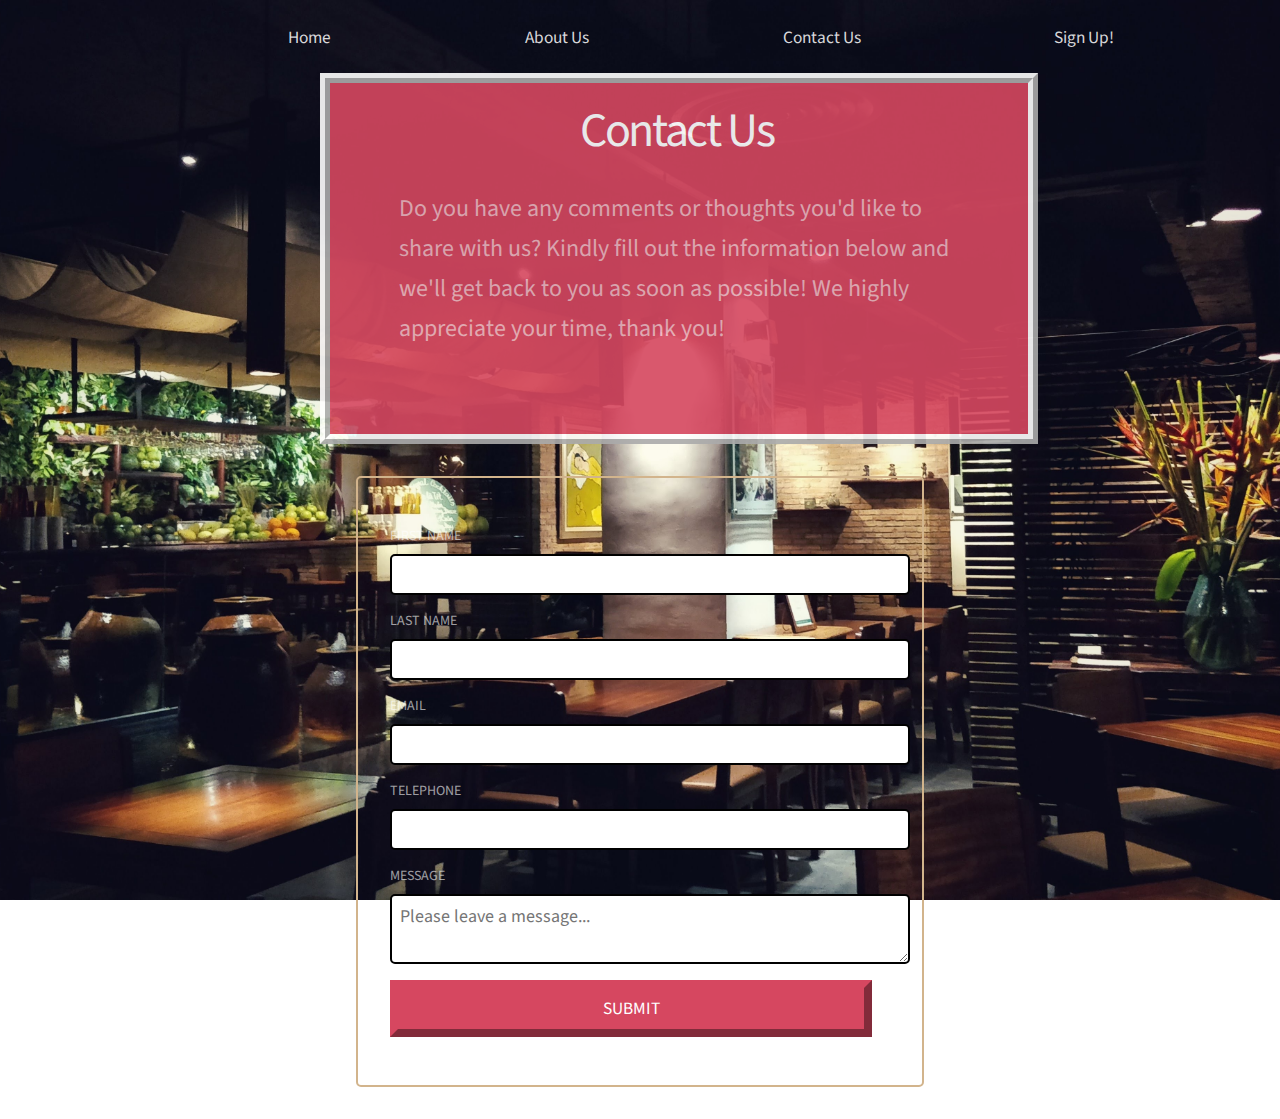
==== commit d8ac1aa8: "Merge branch 'master' into contacts" ====
--- a/contacts.html
+++ b/contacts.html
@@ -4,7 +4,7 @@
 
 <head>
     <meta charset="utf-8">
-    <meta name="viewport" content="width=device-width, initial-scale=1">
+    <meta name="viewport"  content="width=device-width, initial-scale= 1, user-scalable=no" />
     <title>Contact Us!</title>
     <link rel="stylesheet" href="./contacts.css">
 </head>
@@ -12,10 +12,10 @@
 <body>
         <section id="navBar">
                 <div class="navMenu">
-                    <a href="https://foodie-fun-front-end.netlify.com/">Sign Up!</a>
                     <a href="foodiefun_home.html">Home</a>
                     <a href="foodiefun_about.html">About Us</a>
                     <a href="foodiefun_contact.html">Contact Us</a>
+                    <a href="https://foodie-fun-front-end.netlify.com/">Sign Up!</a>
                 </div>
             </section>
 
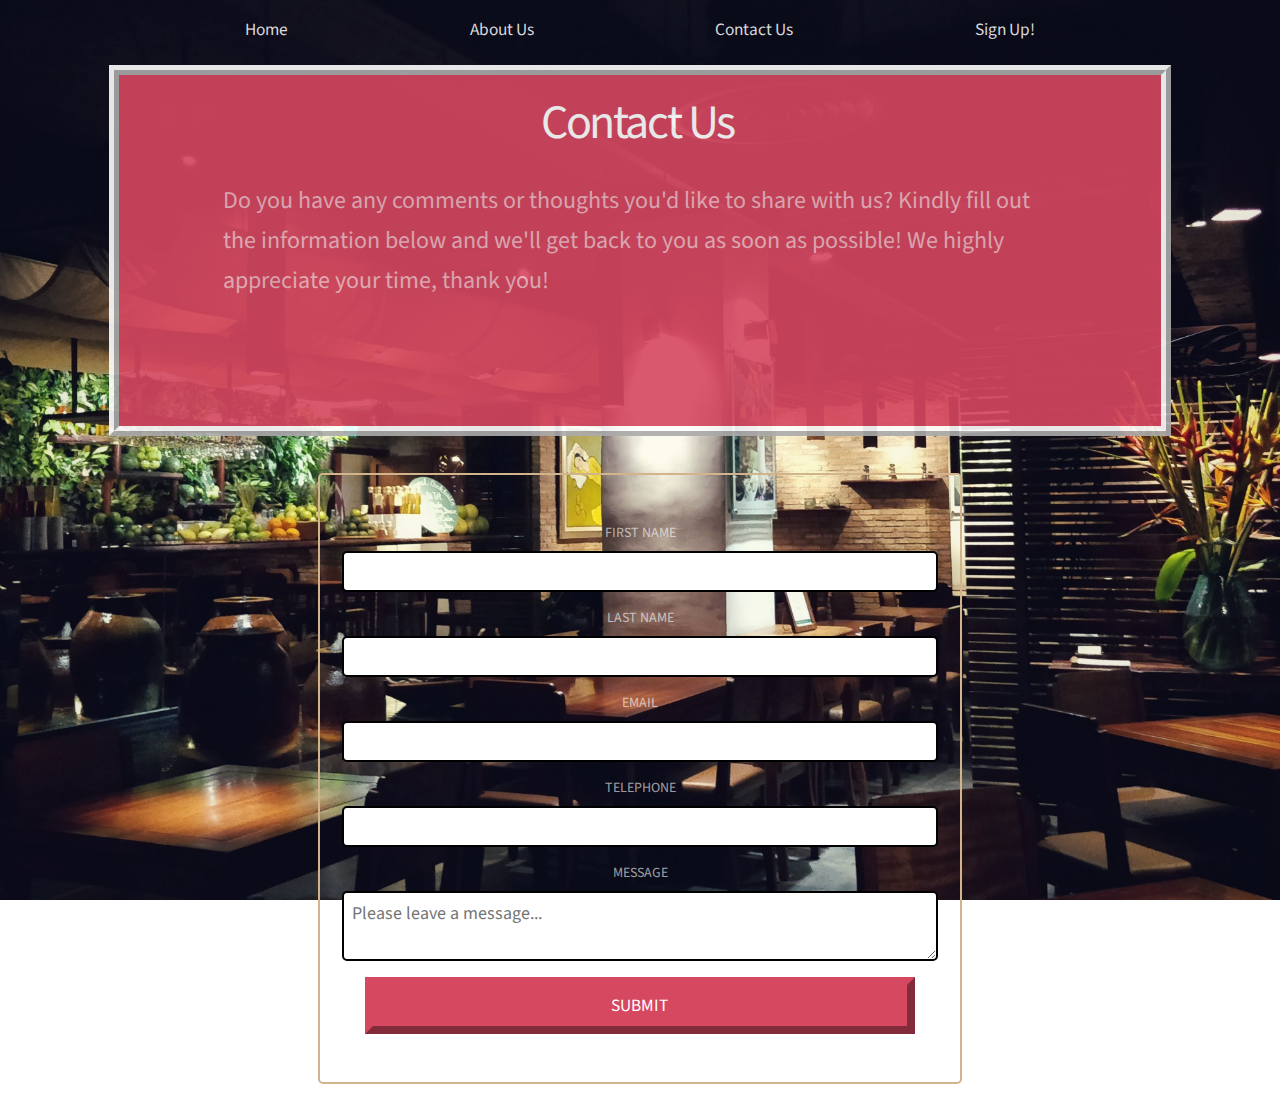
==== commit 82a1cfdd: "Merge pull request #49 from build-week-foodiefun/contacts" ====
--- a/contacts.html
+++ b/contacts.html
@@ -9,7 +9,7 @@
     <link rel="stylesheet" href="./contacts.css">
 </head>
 
-<body>
+<body class = "contactBody">
         <section id="navBar">
                 <div class="navMenu">
                     <a href="foodiefun_home.html">Home</a>
--- a/contacts.css
+++ b/contacts.css
@@ -1,5 +1,16 @@
 @import url("https://fonts.googleapis.com/css?family=Source+Sans+Pro:400,600");
 @import url("fontawesome-all.min.css");
+
+html{
+    margin: 0;
+    width: 100%;
+    display: flex;
+    flex-flow: column;
+    align-items: center;
+}
+
+
+
 
 a {
     color: #fff;
@@ -30,7 +41,7 @@
     color: rgba(255, 255, 255, 0.6);
  }
 
-body{
+.contactBody{
     /* font-family: fantasy; */
     background-image: url(images/Veggie\ Zen.jpg);
     min-height: 500px;
@@ -38,34 +49,48 @@
     background-position: center;
     background-repeat: no repeat;
     background-size: cover;
-}
-
+    width: 90%;
+    margin: 0;
+    box-sizing: border-box;
+}
+#navBar{
+    width: 100%;
+}
 #navBar .navMenu {
     display: flex;
     justify-content: space-evenly;
-    padding: 1em 5em 1em;
-    width: 70em;
-}
-
-@media (max-width: 500px) {
-    #navBar .navMenu {
+    padding: 1em 0em 1em;
+    box-sizing: border-box;
+    width: 100%;
+}
+
+@media (max-width: 500px) {
+    #navBar  .navMenu {
         display: flex;
         justify-content: space-evenly;
-        padding: 1em 0em 2em;
-        width: 21em;
-    }
-}
+        padding: 1em 0em 2em 0em;
+        width: 100%;
+    }
+    #navBar{
+        width: 100%;
+    }
+}
+
     
-/* @media (max-width: 800px) {
+ @media (max-width: 800px) {
     #navBar .navMenu {
         display: flex;
         justify-content: space-evenly;
         padding: 1em 1em;
-        width: 45em;
-    }
-} */
-
-
+        width: 100%;
+    }
+} 
+
+body{
+    display: flex;
+    flex-flow: column;
+    align-items: center;
+}
     
 .ContactUs{
     display: flex;
@@ -78,9 +103,8 @@
     padding-left: 0em;
     opacity: 0.9;
     margin: 5px;
-    margin-left: 18em;
     height: 20em;
-    width: 40em;
+    width: 90%;
     border: 10px ridge #ffffff;
 }
 
@@ -91,11 +115,11 @@
     }
 }
 
-@media (max-width: 800px) {
+/* @media (max-width: 800px) {
     .ContactUs {
         margin-left: 1em;
     }
-}
+} */
 
 .contactUs #contactTop {
     flex-grow: 0;
@@ -136,7 +160,11 @@
 
 
 .contact-form{
-    max-width: 500px;
+    display: flex;
+    flex-flow: column nowrap;
+    justify-content: center;
+    align-items: center;
+    width: 50%;
     margin: 2rem auto;
     border: 2px solid tan;
     padding: 2rem;
@@ -185,7 +213,6 @@
 @media (max-width: 500px) {
     #submitButton {
         width: 80%;
-        margin-left: 1em;
     }
 }
 
